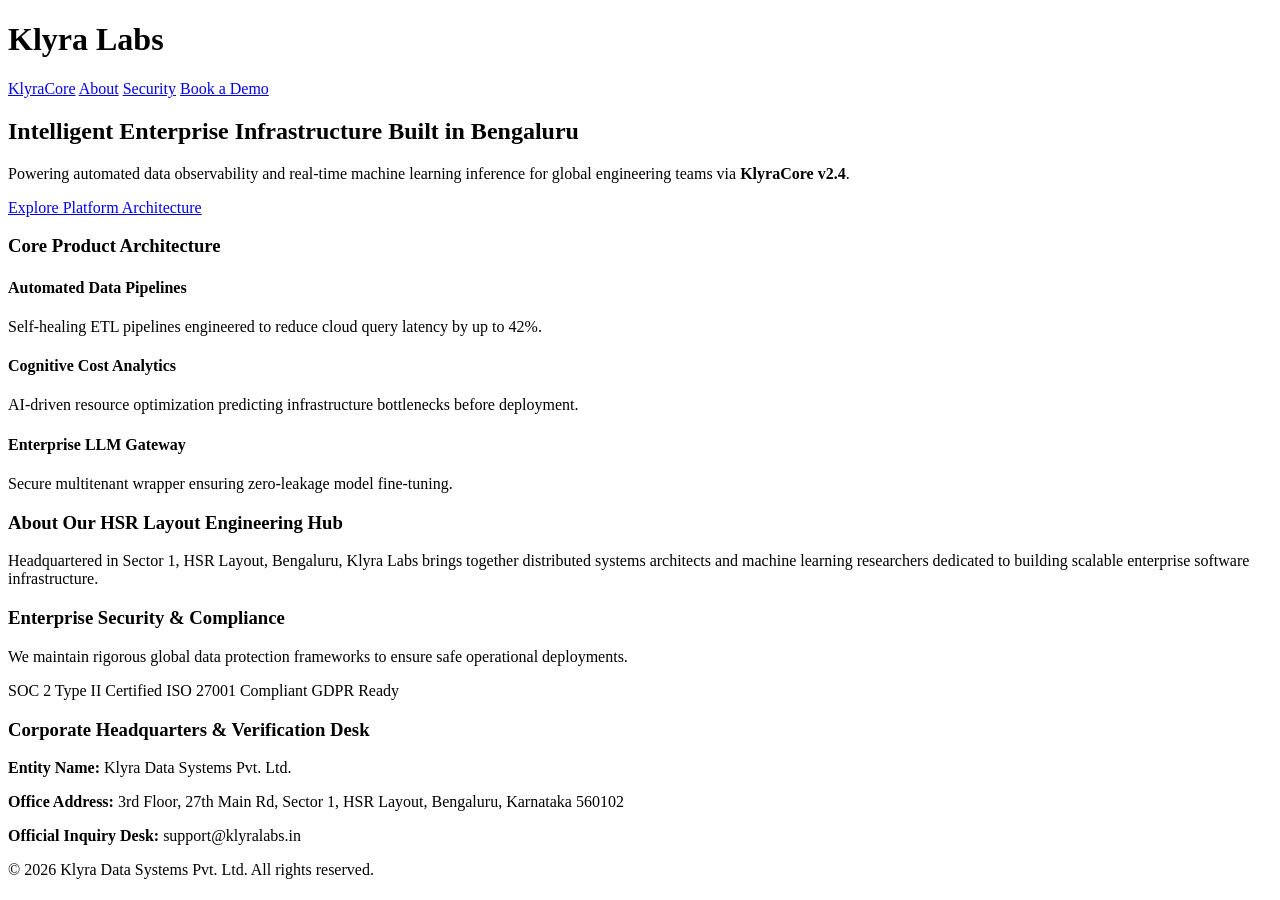
==== index.html.html @ 47d8fe7b "Add files via upload" ====
<!DOCTYPE html>
<html lang="en">
<head>
    <meta charset="UTF-8">
    <meta name="viewport" content="width=device-width, initial-scale=1.0">
    <title>Klyra Labs | Enterprise AI & Data Intelligence Platform</title>
    <link rel="stylesheet" href="style.css">
</head>
<body>
    <header class="navbar">
        <div class="container">
            <h1 class="logo">Klyra Labs</h1>
            <nav>
                <a href="#product">KlyraCore</a>
                <a href="#about">About</a>
                <a href="#security">Security</a>
                <a href="#contact" class="btn-nav">Book a Demo</a>
            </nav>
        </div>
    </header>

    <main>
        <section class="hero">
            <div class="container">
                <h2>Intelligent Enterprise Infrastructure Built in Bengaluru</h2>
                <p>Powering automated data observability and real-time machine learning inference for global engineering teams via <strong>KlyraCore v2.4</strong>.</p>
                <a href="#contact" class="btn-primary">Explore Platform Architecture</a>
            </div>
        </section>

        <section id="product" class="features">
            <div class="container">
                <h3>Core Product Architecture</h3>
                <div class="grid">
                    <div class="card">
                        <h4>Automated Data Pipelines</h4>
                        <p>Self-healing ETL pipelines engineered to reduce cloud query latency by up to 42%.</p>
                    </div>
                    <div class="card">
                        <h4>Cognitive Cost Analytics</h4>
                        <p>AI-driven resource optimization predicting infrastructure bottlenecks before deployment.</p>
                    </div>
                    <div class="card">
                        <h4>Enterprise LLM Gateway</h4>
                        <p>Secure multitenant wrapper ensuring zero-leakage model fine-tuning.</p>
                    </div>
                </div>
            </div>
        </section>

        <section id="about" class="about">
            <div class="container">
                <h3>About Our HSR Layout Engineering Hub</h3>
                <p>Headquartered in Sector 1, HSR Layout, Bengaluru, Klyra Labs brings together distributed systems architects and machine learning researchers dedicated to building scalable enterprise software infrastructure.</p>
            </div>
        </section>

        <section id="security" class="compliance">
            <div class="container">
                <h3>Enterprise Security & Compliance</h3>
                <p>We maintain rigorous global data protection frameworks to ensure safe operational deployments.</p>
                <div class="badges">
                    <span>SOC 2 Type II Certified</span>
                    <span>ISO 27001 Compliant</span>
                    <span>GDPR Ready</span>
                </div>
            </div>
        </section>

        <section id="contact" class="contact">
            <div class="container">
                <h3>Corporate Headquarters & Verification Desk</h3>
                <div class="contact-box">
                    <p><strong>Entity Name:</strong> Klyra Data Systems Pvt. Ltd.</p>
                    <p><strong>Office Address:</strong> 3rd Floor, 27th Main Rd, Sector 1, HSR Layout, Bengaluru, Karnataka 560102</p>
                    <p><strong>Official Inquiry Desk:</strong> support@klyralabs.in</p>
                </div>
            </div>
        </section>
    </main>

    <footer>
        <div class="container">
            <p>&copy; 2026 Klyra Data Systems Pvt. Ltd. All rights reserved.</p>
        </div>
    </footer>
</body>
</html>
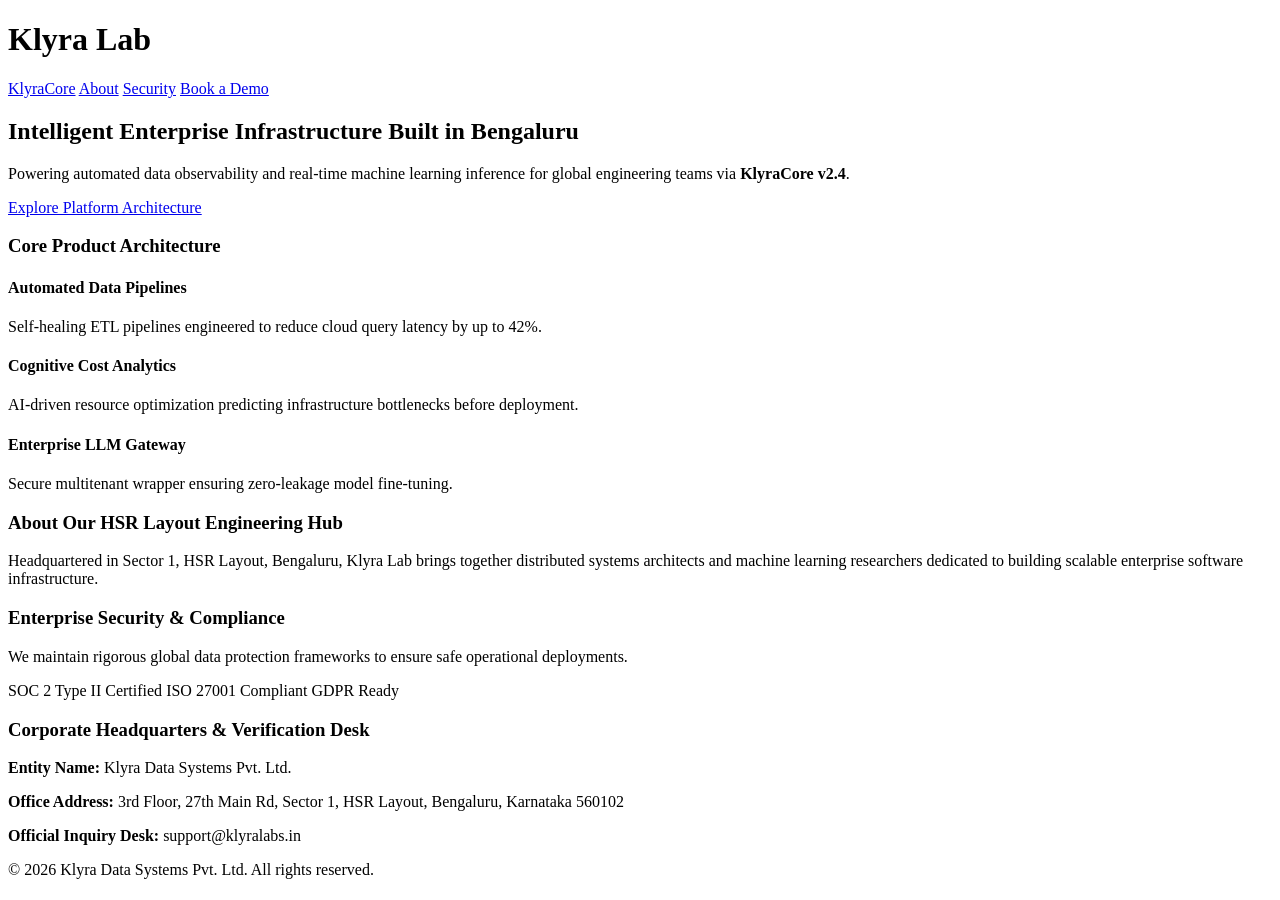
==== commit 11cbd0a9: "Update index.html.html" ====
--- a/index.html.html
+++ b/index.html.html
@@ -3,13 +3,13 @@
 <head>
     <meta charset="UTF-8">
     <meta name="viewport" content="width=device-width, initial-scale=1.0">
-    <title>Klyra Labs | Enterprise AI & Data Intelligence Platform</title>
+    <title>Klyra Lab | Enterprise AI & Data Intelligence Platform</title>
     <link rel="stylesheet" href="style.css">
 </head>
 <body>
     <header class="navbar">
         <div class="container">
-            <h1 class="logo">Klyra Labs</h1>
+            <h1 class="logo">Klyra Lab</h1>
             <nav>
                 <a href="#product">KlyraCore</a>
                 <a href="#about">About</a>
@@ -51,7 +51,7 @@
         <section id="about" class="about">
             <div class="container">
                 <h3>About Our HSR Layout Engineering Hub</h3>
-                <p>Headquartered in Sector 1, HSR Layout, Bengaluru, Klyra Labs brings together distributed systems architects and machine learning researchers dedicated to building scalable enterprise software infrastructure.</p>
+                <p>Headquartered in Sector 1, HSR Layout, Bengaluru, Klyra Lab brings together distributed systems architects and machine learning researchers dedicated to building scalable enterprise software infrastructure.</p>
             </div>
         </section>
 
@@ -85,4 +85,4 @@
         </div>
     </footer>
 </body>
-</html>+</html>
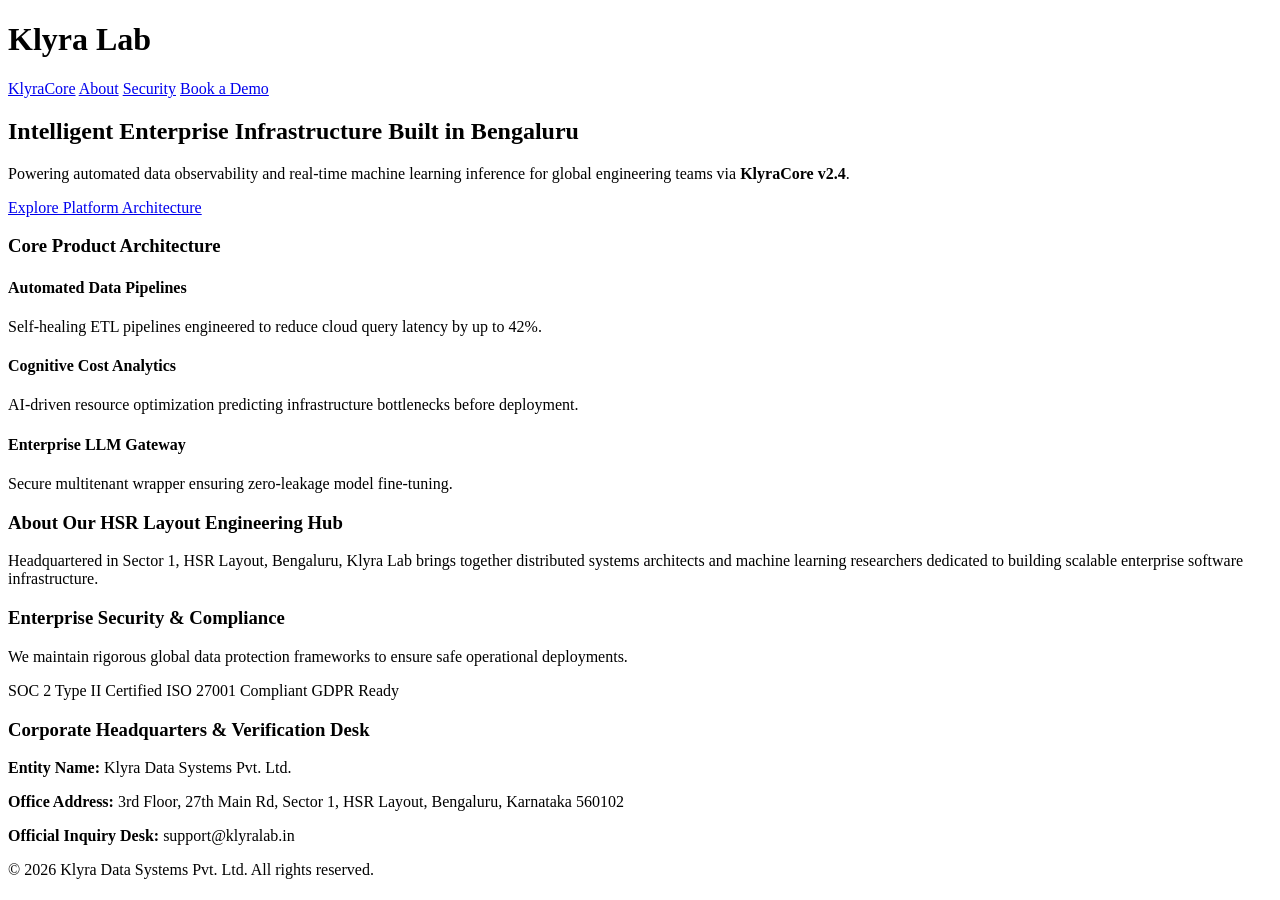
==== commit 8d6339f0: "Add files via upload" ====
--- a/index.html.html
+++ b/index.html.html
@@ -73,7 +73,7 @@
                 <div class="contact-box">
                     <p><strong>Entity Name:</strong> Klyra Data Systems Pvt. Ltd.</p>
                     <p><strong>Office Address:</strong> 3rd Floor, 27th Main Rd, Sector 1, HSR Layout, Bengaluru, Karnataka 560102</p>
-                    <p><strong>Official Inquiry Desk:</strong> support@klyralabs.in</p>
+                    <p><strong>Official Inquiry Desk:</strong> support@klyralab.in</p>
                 </div>
             </div>
         </section>
@@ -85,4 +85,4 @@
         </div>
     </footer>
 </body>
-</html>
+</html>
